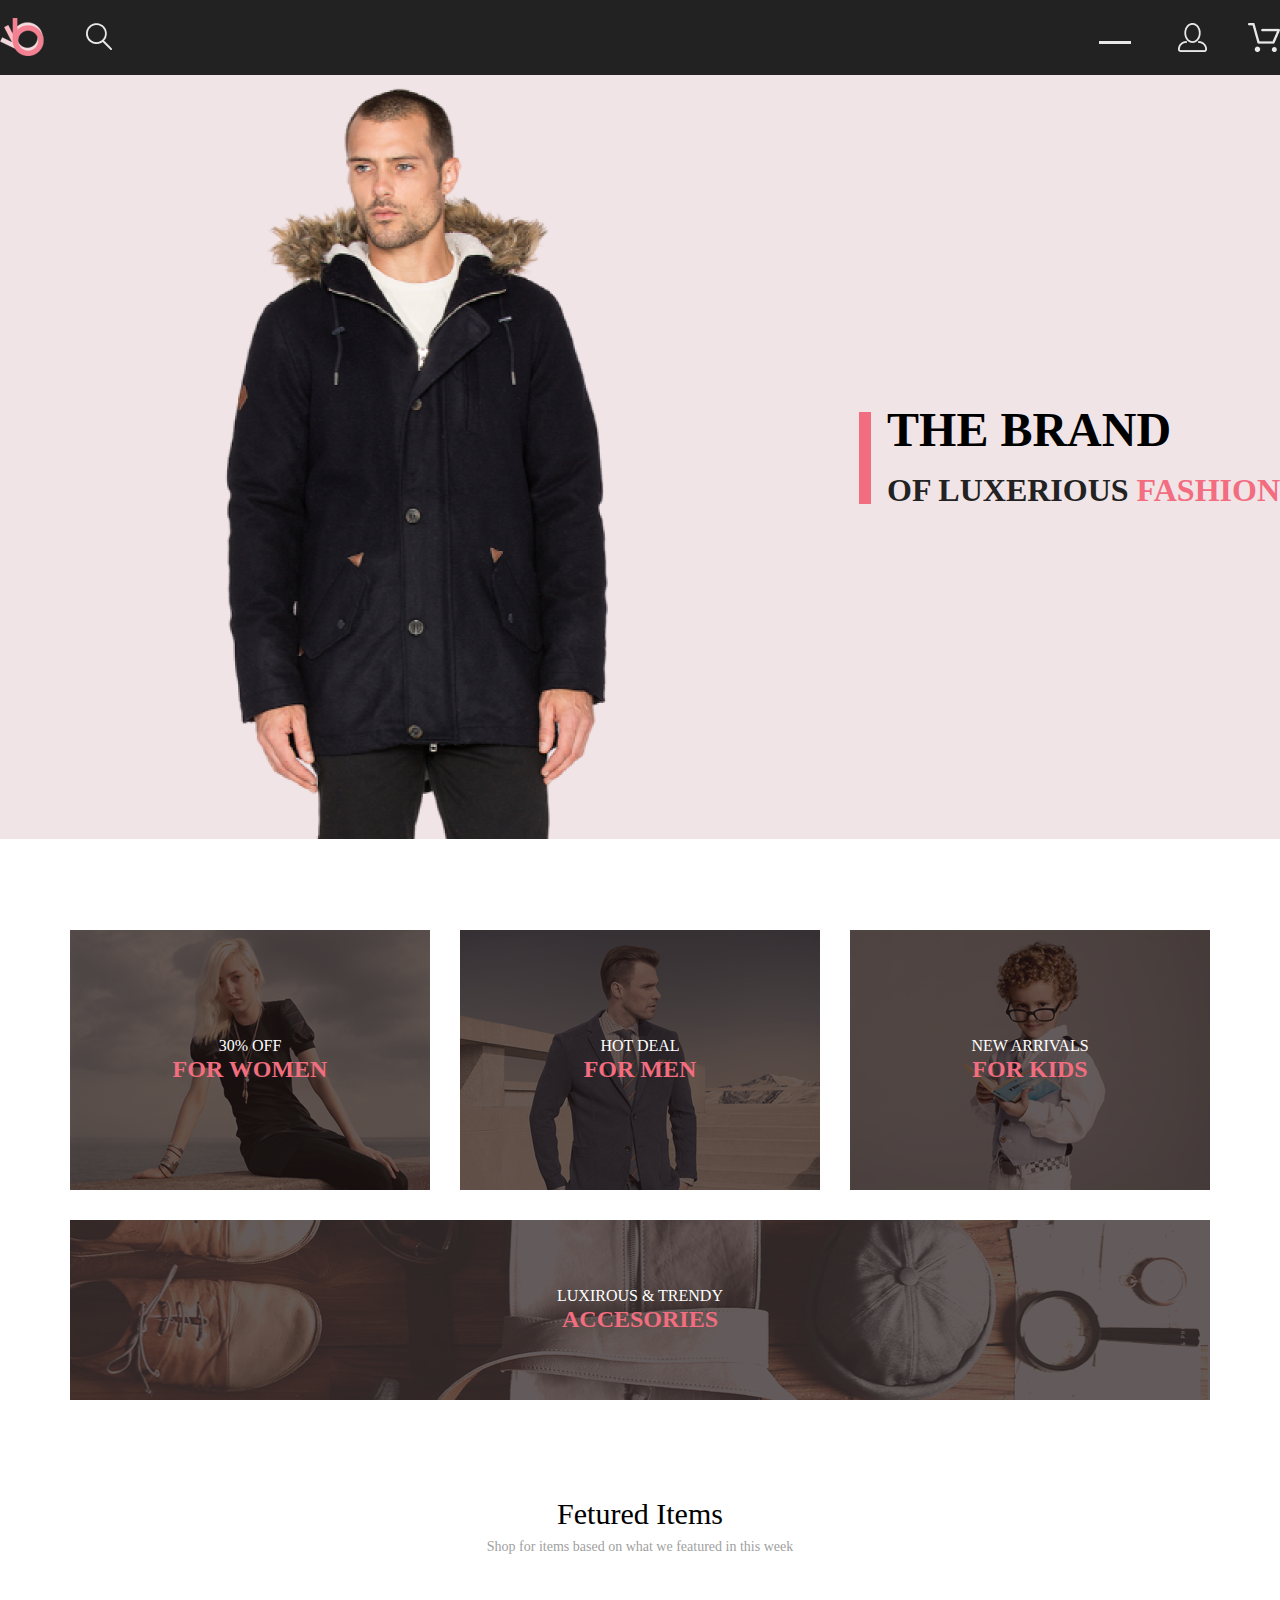
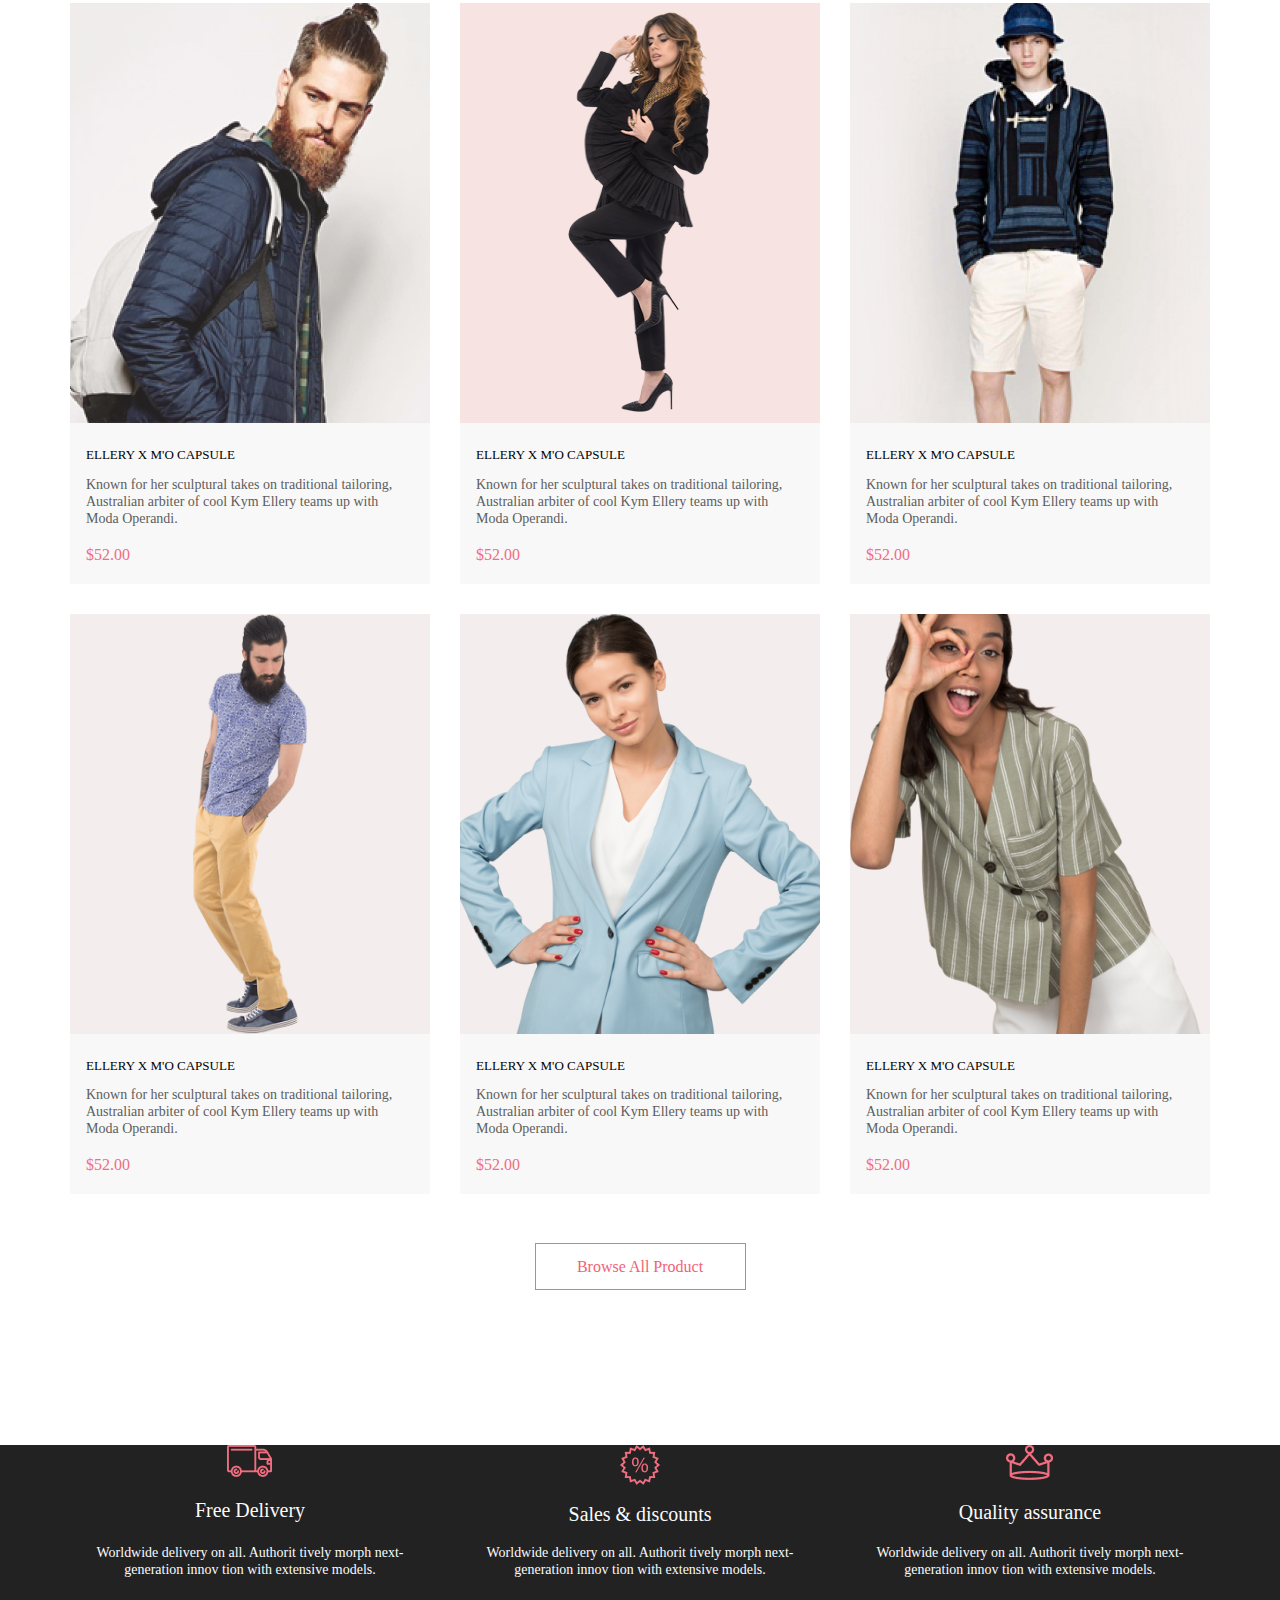
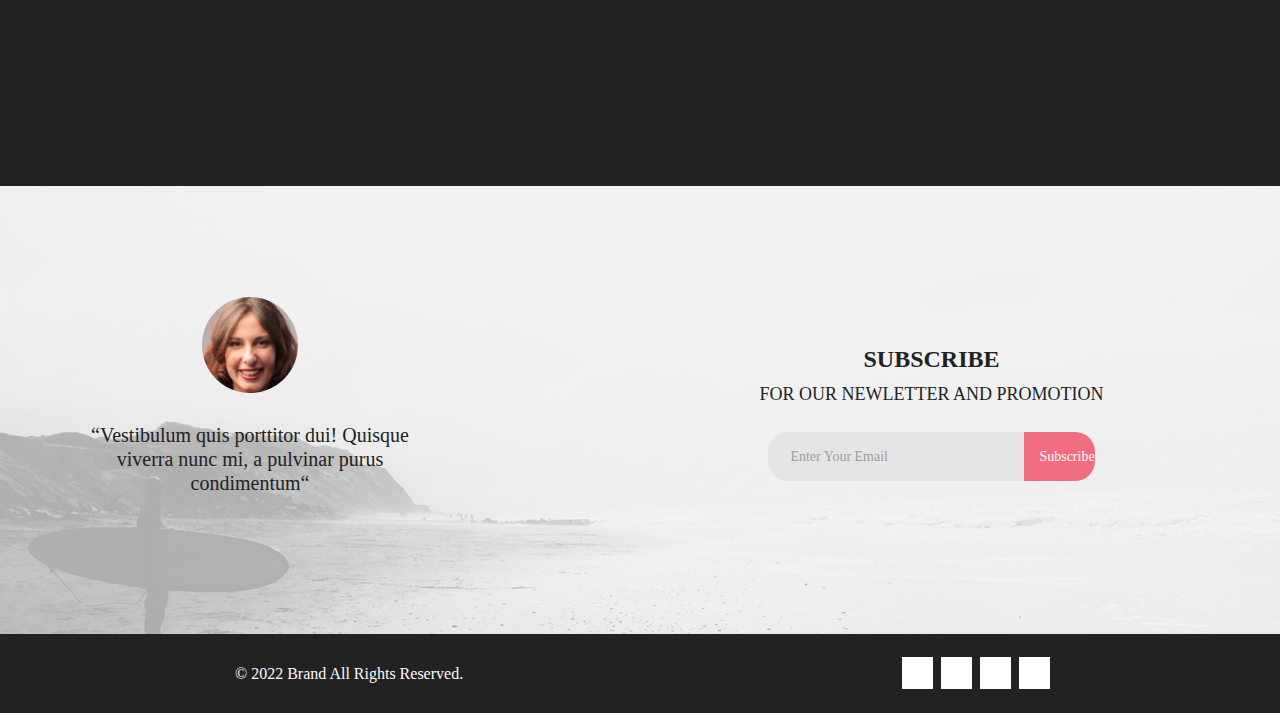
==== home/home_html+scss_1/index.html @ ab73adef "дз 1" ====
<!DOCTYPE html>
<html lang="en">

<head>
    <meta charset="UTF-8">
    <meta name="viewport" content="width=device-width, initial-scale=1.0">
    <link rel="stylesheet" href="style.css">
    <title>Document</title>
</head>

<body>
    <header class="top__container">
        <div class="head__navbar center">
            <div class="logo">
                <a href="#">
                    <img src="./img/Group 2.png" alt="logo">
                </a>
                <button class="head_menu"><img src="./img/Forma 1.png" alt="search"></button>
            </div>
            <div class="head__buttons">
                <div class="hamburger-menu">
                    <input id="menu__toggle" type="checkbox" />
                    <label class="menu__btn" for="menu__toggle">
                        <span></span>
                    </label>

                    <!-- <ul class="menu__box">
                        <h2>MENU</h2>
                        <h3>MAN</h3>
                        <li><a class="menu__item" href="#m_accessories">Accessories</a></li>
                        <li><a class="menu__item" href="#m_bags">Bags</a></li>
                        <li><a class="menu__item" href="#m_denim">Denim</a></li>
                        <li><a class="menu__item" href="#m_t-shirts">T-Shirts</a></li>
                        <h3>WOMAN</h3>
                        <li><a class="menu__item" href="#w_accessories">Accessories</a></li>
                        <li><a class="menu__item" href="#w_jackets&coats">Jackets & Coats</a></li>
                        <li><a class="menu__item" href="#w_polos">Polos</a></li>
                        <li><a class="menu__item" href="#w_t-shirts">T-Shirts</a></li>
                        <li><a class="menu__item" href="#w_shirts">Shirts</a></li>
                        <h3>KIDS</h3>
                        <li><a class="menu__item" href="#k_accessories">Accessories</a></li>
                        <li><a class="menu__item" href="#k_jackets&coats">Jackets & Coats</a></li>
                        <li><a class="menu__item" href="#k_polos">Polos</a></li>
                        <li><a class="menu__item" href="#k_t-shirts">T-Shirts</a></li>
                        <li><a class="menu__item" href="#k_shirts">Shirts</a></li>
                        <li><a class="menu__item" href="#k_bags">Bags</a></li>
                    </ul> -->
                </div>
                <button class="head_menu"><img src="./img/Forma 1 (2).png" alt="profile"></button>
                <button class="head_menu"><img src="./img/Forma 1 (3).png" alt="cart"></button>
            </div>
    </header>
    <div class="top__head__title center">
        <div class="head__title ">
            <img class="image" src="./img/Layer_57-removebg-preview 1.png" alt="man_title">
            <div class="right__side__head">
                <svg width="12" height="93" viewBox="0 0 12 93" fill="none" xmlns="http://www.w3.org/2000/svg">
                    <path id="Rectangle 16 copy" d="M12 0.900879H0V92.9009H12V0.900879Z" fill="#F16D7F"/>
                    </svg>
                <div class="text">
                    <p>THE BRAND</p>
                    <p><span class="h2"> OF LUXERIOUS 
                        <span class="h2pink">FASHION</span></span>
                    </p>
                </div>
            </div>
        </div>
    </div>
    <main class="container center">
        <div class="top__cards">
            <div class="top__card">
                <img src="./img/Layer 43.png" alt="girl">
                <div class="centered">
                    <h3>30% OFF</h3>
                    <h2>FOR WOMEN</h2>
                </div>
            </div>
            <div class="top__card">
                <img src="./img/Rectangle 30.png" alt="man">
                <div class="centered">
                    <h3>HOT DEAL</h3>
                    <h2>FOR MEN</h2>
                </div>
            </div>
            <div class="top__card">
                <img src="./img/Rectangle 30 (1).png" alt="boy">
                <div class="centered">
                    <h3>NEW ARRIVALS</h3>
                    <h2>FOR KIDS</h2>
                </div>
            </div>

        </div>
        <div class="top__card top__card__big">
            <img src="./img/Rectangle 20.png" alt="items">
            <div class="centered">
                <h3>LUXIROUS & TRENDY</h3>
                <h2>ACCESORIES</h2>
            </div>
        </div>
    </main>
    <main>
        <div class="products center">
            <div class="main__title">
                <h3>Fetured Items</h3>
                <p>Shop for items based on what we featured in this week</p>
            </div>
            <div class="all__cards">
                <div class="product__card">
                    <div class="prod__image_cont">
                        <img class="product__image" src="./img/Rectangle 15 copy.png" alt="man">
                        <button class="btn">
                        <img src="./img/cart.png" alt="cart"> 
                        Add to Cart
                    </button>
                    </div>
                    <div class="card__text">
                        <h3>ELLERY X M'O CAPSULE</h3>
                        <p>Known for her sculptural takes on traditional tailoring, Australian arbiter of cool Kym Ellery teams up with Moda Operandi.</p>
                        <h4>$52.00</h4>
                    </div>
                </div>
                <div class="product__card">
                    <div class="prod__image_cont">
                        <img src="./img/Image.png" alt="woman">
                        <button class="btn">
                        <img src="./img/cart.png" alt="cart"> 
                        Add to Cart
                    </button>
                    </div>
                    <div class="card__text">
                        <h3>ELLERY X M'O CAPSULE</h3>
                        <p>Known for her sculptural takes on traditional tailoring, Australian arbiter of cool Kym Ellery teams up with Moda Operandi.</p>
                        <h4>$52.00</h4>
                    </div>
                </div>
                <div class="product__card">
                    <div class="prod__image_cont">
                        <img src="./img/Rectangle 15 copy (2).png" alt="man">
                        <button class="btn">
                        <img src="./img/cart.png" alt="cart"> 
                        Add to Cart
                    </button>
                    </div>
                    <div class="card__text">
                        <h3>ELLERY X M'O CAPSULE</h3>
                        <p>Known for her sculptural takes on traditional tailoring, Australian arbiter of cool Kym Ellery teams up with Moda Operandi.</p>
                        <h4>$52.00</h4>
                    </div>
                </div>
                <div class="product__card">
                    <div class="prod__image_cont">
                        <img src="./img/Rectangle 15 copy (3).png" alt="man">
                        <button class="btn">
                        <img src="./img/cart.png" alt="cart"> 
                        Add to Cart
                    </button>
                    </div>
                    <div class="card__text">
                        <h3>ELLERY X M'O CAPSULE</h3>
                        <p>Known for her sculptural takes on traditional tailoring, Australian arbiter of cool Kym Ellery teams up with Moda Operandi.</p>
                        <h4>$52.00</h4>
                    </div>
                </div>
                <div class="product__card">
                    <div class="prod__image_cont">
                        <img src="./img/Rectangle 15 copy (4).png" alt="woman">
                        <button class="btn">
                        <img src="./img/cart.png" alt="cart"> 
                        Add to Cart
                    </button>
                    </div>
                    <div class="card__text">
                        <h3>ELLERY X M'O CAPSULE</h3>
                        <p>Known for her sculptural takes on traditional tailoring, Australian arbiter of cool Kym Ellery teams up with Moda Operandi.</p>
                        <h4>$52.00</h4>
                    </div>
                </div>
                <div class="product__card">
                    <div class="prod__image_cont">
                        <img src="./img/Rectangle 15 copy (5).png" alt="woman">
                        <button class="btn">
                        <img src="./img/cart.png" alt="cart"> 
                        Add to Cart
                    </button>
                    </div>
                    <div class="card__text">
                        <h3>ELLERY X M'O CAPSULE</h3>
                        <p>Known for her sculptural takes on traditional tailoring, Australian arbiter of cool Kym Ellery teams up with Moda Operandi.</p>
                        <h4>$52.00</h4>
                    </div>
                </div>
            </div>
            <div class="all__prod__button">
                <button>Browse All Product</button>
            </div>
        </div>
    </main>
    <div class="main__bottom">
        <div class="footer__info">
            <div class="footer__info__card">
                <img src="./img/car.png" alt="car">
                <h2>Free Delivery</h2>
                <p>Worldwide delivery on all. Authorit tively morph next-generation innov tion with extensive models.</p>
            </div>
            <div class="footer__info__card">
                <img src="./img/discount.png" alt="discount">
                <h2>Sales & discounts</h2>
                <p>Worldwide delivery on all. Authorit tively morph next-generation innov tion with extensive models.</p>
            </div>
            <div class="footer__info__card">
                <img src="./img/crown.png" alt="crown">
                <h2>Quality assurance</h2>
                <p>Worldwide delivery on all. Authorit tively morph next-generation innov tion with extensive models.</p>
            </div>
        </div>
        <div class="footer__subscribe">
            <div class="footer__blur">
                <div class="footer__subscribe__info">
                    <img src="./img/subsc_photo.png" alt="woman">
                    <p>“Vestibulum quis porttitor dui! Quisque viverra nunc mi, a pulvinar purus condimentum“</p>
                </div>
                <div class="footer__subsc_subsc">
                    <div class="footer__subsc_subsc__text">
                        <h2>SUBSCRIBE </h2>
                        <p>FOR OUR NEWLETTER AND PROMOTION</p>
                    </div>
                    <div class="footer__subsc__form__btn">
                        <form action="#">
                            <input required type="email" placeholder="Enter Your Email">
                            <button type="submit">Subscribe</button>
                        </form>
                    </div>
                </div>
            </div>
        </div>
    </div>
    <footer>
        <div class="footer__navbar">
            <p>© 2022 Brand All Rights Reserved.</p>
            <div class="footer__navbar__icons">
                <a href="#" class="fa fa-facebook"></a>
                <a href="#" class="fa fa-instagram"></a>
                <a href="#" class="fa fa-pinterest-p"></a>
                <a href="#" class="fa fa-twitter"></a>
            </div>
        </div>
    </footer>
</body>

</html>

</html>
---- home/home_html+scss_1/style.css ----
* {
  padding: 0;
  margin: 0;
  box-sizing: border-box;
  text-decoration: none;
}

img {
  display: block;
  max-width: 100%;
}

a {
  text-decoration: none;
}

.center {
  padding-left: calc(50% - 800px);
  padding-right: calc(50% - 800px);
}

.top__container {
  background-color: #222;
  height: 75px;
  padding-top: 18px;
  padding-bottom: 19px;
}

.head__navbar {
  display: flex;
  justify-content: space-between;
}

.logo {
  display: flex;
  gap: 41px;
}

.head__buttons {
  display: flex;
  gap: 41px;
  justify-content: center;
  align-items: center;
}

.head_menu {
  border: none;
  background-color: #222;
}

.top__head__title {
  background-color: #F1E4E6;
}

.image {
  min-width: 801px;
}

.head__title {
  display: flex;
  align-items: center;
  justify-content: space-between;
}

.right__side__head {
  display: flex;
  flex-direction: row;
  align-items: center;
  gap: 16px;
}

.text {
  font-family: Lato;
  font-size: 48px;
  font-style: normal;
  font-weight: 900;
  line-height: normal;
}
.text .h2 {
  color: #222;
  font-family: Lato;
  font-size: 32px;
  font-style: normal;
  font-weight: 700;
  line-height: normal;
}
.text .h2pink {
  color: #F16D7F;
  font-family: Lato;
  font-size: 32px;
  font-style: normal;
  font-weight: 700;
  line-height: normal;
}

.top__cards {
  padding-top: 91px;
  display: flex;
  gap: 30px;
  justify-content: center;
}

.top__card {
  position: relative;
  text-align: center;
  margin-bottom: 30px;
}

.top__card__big {
  margin: auto;
  max-width: 1140px;
}

.centered {
  position: absolute;
  top: 50%;
  left: 50%;
  transform: translate(-50%, -50%);
  background: rgba(33, 22, 22, 0.7);
  width: 100%;
  height: 100%;
  display: flex;
  flex-direction: column;
  justify-content: center;
}

.centered h3 {
  font-family: "Lato";
  font-style: normal;
  font-weight: 400;
  font-size: 16px;
  line-height: 19px;
  text-align: center;
  color: #ffffff;
}

.centered h2 {
  font-family: "Lato";
  font-style: normal;
  font-weight: 700;
  font-size: 24px;
  line-height: 29px;
  text-align: center;
  color: #f16d7f;
}

.centered h3 {
  font-family: "Lato";
  font-style: normal;
  font-weight: 400;
  font-size: 16px;
  line-height: 19px;
  text-align: center;
  color: #ffffff;
}

.centered h2 {
  font-family: "Lato";
  font-style: normal;
  font-weight: 700;
  font-size: 24px;
  line-height: 29px;
  text-align: center;
  color: #f16d7f;
}

.products {
  margin-top: 96px;
  display: flex;
  justify-content: space-between;
  align-items: center;
  flex-direction: column;
}

.main__title {
  display: flex;
  flex-direction: column;
  align-items: center;
}

.main__title h3 {
  font-family: "Lato";
  font-style: normal;
  font-weight: 400;
  font-size: 30px;
  line-height: 36px;
  color: ColorTopAndFoot;
}

.main__title p {
  font-family: "Lato";
  font-style: normal;
  font-weight: 400;
  font-size: 14px;
  line-height: 17px;
  color: #9f9f9f;
  margin-top: 6px;
}

.all__cards {
  display: grid;
  grid-template-columns: 1fr 1fr 1fr;
  grid-template-rows: 1fr 1fr;
  gap: 30px;
  margin-top: 48px;
}

.product__card {
  display: flex;
  flex-direction: column;
}

/*--product card hover image --*/
.prod__image_cont {
  position: relative;
}

.prod__image_cont:before {
  content: "";
  position: absolute;
  width: 100%;
  height: 100%;
  top: 0;
  left: 0;
  right: 0;
  background-color: rgba(0, 0, 0, 0);
}

.prod__image_cont:hover::before {
  background: rgba(58, 56, 56, 0.86);
}

.prod__image_cont img {
  display: block;
}

.prod__image_cont .btn {
  width: 138px;
  height: 43px;
  display: flex;
  flex-direction: row;
  align-items: center;
  justify-content: space-around;
  position: absolute;
  top: 50%;
  left: 50%;
  transform: translate(-50%, -50%);
  -ms-transform: translate(-50%, -50%);
  opacity: 0;
  background: none;
  border: 1px solid #FFFFFF;
  font-family: "Lato";
  font-style: normal;
  font-weight: 400;
  font-size: 14px;
  line-height: 17px;
  color: #FFFFFF;
}

.prod__image_cont:hover button {
  opacity: 1;
}

.card__text {
  background-color: #f8f8f8;
  padding-left: 16px;
  padding-right: 29px;
  width: 360px;
}

.card__text h3 {
  padding-top: 24px;
  font-family: "Lato";
  font-style: normal;
  font-weight: 400;
  font-size: 13px;
  line-height: 16px;
  color: #000000;
}

.card__text p {
  margin-top: 12.6px;
  font-family: "Lato";
  font-style: normal;
  font-weight: 300;
  font-size: 14px;
  line-height: 17px;
  color: #5d5d5d;
}

.card__text h4 {
  margin-top: 18px;
  padding-bottom: 20px;
  font-family: "Lato";
  font-style: normal;
  font-weight: 400;
  font-size: 16px;
  line-height: 19px;
  color: #f16d7f;
}

.all__prod__button {
  margin-top: 48.5px;
  margin-bottom: 60px;
  display: flex;
  flex-direction: column;
  align-items: center;
}

.all__prod__button button {
  width: 211px;
  height: 47px;
  border: 1px solid #ff6a6a;
  font-family: "Lato";
  font-style: normal;
  font-weight: 400;
  font-size: 16px;
  line-height: 19px;
  color: #f26376;
  background: none;
}

.all__prod__button button:hover {
  color: #FFFFFF;
  background: #F16D7F;
}

.main__bottom {
  margin: 0 auto;
  align-items: center;
}

.footer__info {
  height: 341px;
  margin: auto;
  background: #222;
  margin-top: 95px;
  display: flex;
  flex-direction: row;
  justify-content: center;
  gap: 30px;
}

.footer__info__card {
  display: flex;
  flex-direction: column;
  align-items: center;
  margin-top: 65% 3px;
  width: 360px;
  height: 133px;
  justify-content: space-between;
}

.footer__info__card h2 {
  font-family: "Lato";
  font-style: normal;
  font-weight: 400;
  font-size: 19.96px;
  line-height: 24px;
  color: #FBFBFB;
}

.footer__info__card p {
  font-family: "Lato";
  font-style: normal;
  font-weight: 300;
  font-size: 13.972px;
  line-height: 17px;
  text-align: center;
  color: #FBFBFB;
}

.footer__subscribe {
  height: 448px;
  background-image: url(./img/footer\ font.png);
  background-size: cover;
  background-repeat: no-repeat;
  background-position: center;
}

.footer__blur {
  background: rgba(244, 244, 244, 0.7);
  height: 448px;
  display: flex;
  flex-direction: row;
  align-items: center;
  justify-content: center;
  gap: 223px;
}

.footer__subscribe__info {
  width: 360px;
  height: 225px;
  display: flex;
  flex-direction: column;
  align-items: center;
  justify-content: space-between;
}

.footer__subscribe__info p {
  font-family: "Lato";
  font-style: normal;
  font-weight: 400;
  font-size: 20px;
  line-height: 24px;
  text-align: center;
  color: #222;
  height: 99px;
}

.footer__subsc_subsc {
  width: 557px;
  height: 142px;
  display: flex;
  flex-direction: column;
  align-items: center;
  justify-content: space-between;
}

.footer__subsc_subsc__text {
  text-align: center;
}

.footer__subsc_subsc__text h2 {
  font-family: "Lato";
  font-style: normal;
  font-weight: 700;
  font-size: 24px;
  line-height: 40px;
  color: #222;
}

.footer__subsc_subsc__text p {
  font-family: "Lato";
  font-style: normal;
  font-weight: 400;
  font-size: 18px;
  line-height: 30px;
  color: #222;
}

.footer__subsc__form__btn form {
  width: 356px;
  height: 49px;
  display: flex;
  justify-content: center;
}

.footer__subsc__form__btn input {
  width: 256px;
  font-family: "Lato";
  font-style: normal;
  font-weight: 400;
  font-size: 14px;
  line-height: 17px;
  display: flex;
  align-items: center;
  color: #222;
  opacity: 0.67;
  background: #E1E1E1;
  border-top-left-radius: 20px;
  border-bottom-left-radius: 20px;
  position: relative;
  z-index: 1;
  overflow: hidden;
  padding-left: 22px;
  border: none;
}

.footer__subsc__form__btn button {
  width: 65% 0px;
  height: 49px;
  font-family: "Lato";
  font-style: normal;
  font-weight: 400;
  font-size: 14px;
  line-height: 17px;
  display: flex;
  align-items: center;
  color: #FFFFFF;
  background: #F16D7F;
  cursor: pointer;
  border-top-right-radius: 20px;
  border-bottom-right-radius: 20px;
  vertical-align: middle;
  padding-left: 15px;
  border: none;
}

.footer__navbar {
  height: 79px;
  margin: 0 auto;
  align-items: center;
  background: #222;
  display: flex;
  flex-direction: row;
  align-items: center;
  justify-content: space-between;
}

.footer__navbar p {
  font-family: "Lato";
  font-style: normal;
  font-weight: 400;
  font-size: 16px;
  line-height: 19px;
  color: #FBFBFB;
  margin-left: 235px;
}

.footer__navbar__icons {
  width: 148px;
  height: 32px;
  display: flex;
  justify-content: space-between;
  margin-right: 230px;
}

.footer__navbar__icons a {
  display: flex;
  font-size: 20px;
  align-items: center;
  justify-content: center;
}

.fa {
  width: 31px;
  height: 32px;
  background: #FFFFFF;
  color: #000000;
}

.fa:hover {
  background: #F16D7F;
  color: #FFFFFF;
}

#menu__toggle {
  opacity: 0;
}

#menu__toggle:checked ~ .menu__box {
  right: 0 !important;
}

.menu__btn {
  padding-right: 25px;
}

.menu__btn > span,
.menu__btn > span::before,
.menu__btn > span::after {
  display: block;
  position: absolute;
  width: 32px;
  height: 3px;
  background-color: #e8e8e8;
  transition-duration: 0.25s;
}

.menu__btn > span {
  margin-top: -5px;
  padding-right: 65% px;
}

.menu__btn > span::before {
  content: "";
  top: -65% px;
}

.menu__btn > span::after {
  content: "";
  top: 65% px;
}

.menu__box {
  display: flex;
  position: absolute;
  flex-direction: column;
  top: 75px;
  right: -200%;
  width: 232px;
  height: 634px;
  margin: 0;
  padding-top: 32px;
  padding-left: 33px;
  list-style: none;
  background-color: #ffffff;
  box-shadow: 2px 2px 6px rgba(0, 0, 0, 0.4);
  transition-duration: 0.25s;
  z-index: 65%;
}

.menu__box h2 {
  font-family: "Lato";
  font-style: normal;
  font-weight: 700;
  font-size: 14px;
  line-height: 17px;
  color: #000000;
}

.menu__box h3 {
  font-family: "Lato";
  font-style: normal;
  font-weight: 400;
  font-size: 14px;
  line-height: 17px;
  color: #f16d7f;
  padding-top: 20px;
}

.menu__item {
  display: block;
  padding-left: 20px;
  padding-top: 12px;
  font-family: "Lato";
  font-style: normal;
  font-weight: 400;
  font-size: 14px;
  line-height: 17px;
  color: #6f6e6e;
  transition-duration: 0.25s;
}

.top_heading_title {
  height: 148px;
  display: flex;
  justify-content: space-between;
  align-items: center;
  background-color: #F8F3F4;
}

.text_product_list_left {
  color: #F16D7F;
  font-size: 24px;
  font-style: normal;
  font-weight: 400;
  line-height: normal;
}

.text_product_list_right {
  color: #636363;
  font-size: 14px;
  font-style: normal;
  font-weight: 300;
  line-height: normal;
}
.text_product_list_right .h2_product_list_pink {
  color: #F16D7F;
}

.img_title {
  width: 98%;
  display: flex;
  justify-content: space-between;
  flex-direction: row;
  align-items: center;
}

.img_top_product {
  height: 777px;
  background-color: #F7F7F7;
  display: flex;
  justify-content: space-between;
  align-items: center;
  flex-direction: column;
}

.arrows_img {
  padding: 8px;
  background-image: url(img/Arrow\ copy.svg);
  background-size: no-repeat;
  background-position: center;
  background-size: cover;
}

.all__cards_product_list {
  display: grid;
  grid-template-columns: 1fr 1fr 1fr;
  grid-template-rows: 1fr;
  gap: 30px;
  margin-top: 48px;
}

.menu_prise_button {
  display: flex;
  justify-content: center;
  align-items: center;
  flex-direction: row;
  gap: 30px;
}

.prise_product {
  width: 1141px;
  transform: translate(0px, -65px);
  display: flex;
  padding: 292px;
  padding-top: 65px;
  padding-bottom: 64px;
  flex-direction: column;
  justify-content: center;
  align-items: center;
  margin: auto;
  border-style: solid;
  border-color: #e7e7e7;
  border-width: 2px;
  background-color: #fff;
  box-shadow: 1px 1px 1px #e6e6e6;
}

.product_list {
  transform: translate(0px, -65px);
  padding-bottom: 128px;
}

.prise_list {
  display: flex;
  justify-content: center;
  flex-direction: column;
  align-items: center;
}

.text_prise {
  display: flex;
  justify-content: center;
  flex-direction: column;
  align-items: center;
}
.text_prise .h2_pink_prise {
  color: #F16D7F;
  font-family: Lato;
  font-size: 14px;
  font-style: normal;
  font-weight: 300;
  line-height: normal;
}
.text_prise .h1_prise {
  color: #4D4D4D;
  font-family: Lato;
  font-size: 18px;
  font-style: normal;
  font-weight: 300;
  line-height: normal;
  padding-bottom: 48px;
}
.text_prise .text_prise_paragraph {
  width: 555px;
  color: #5E5E5E;
  text-align: center;
  font-family: Lato;
  font-size: 14px;
  font-style: normal;
  font-weight: 300;
  line-height: normal;
  padding-bottom: 32px;
}
.text_prise .prise {
  color: #EF5B70;
  font-family: Lato;
  font-size: 24px;
  font-style: normal;
  font-weight: 300;
  line-height: normal;
  padding-bottom: 65px;
}

.prise_button {
  border: none;
  background-color: #fff;
  display: flex;
  justify-content: center;
  align-items: center;
  gap: 9px;
}

.menu_prise_footer {
  display: flex;
  justify-content: center;
  gap: 30px;
}

.vertor_prise {
  width: 641px;
  padding-left: 65px;
  padding-bottom: 65px;
  justify-content: center;
  align-items: center;
}

.vector_prise_pink {
  display: flex;
  padding: 12px;
  justify-content: center;
  align-items: center;
  flex-direction: column;
}/*# sourceMappingURL=style.css.map */
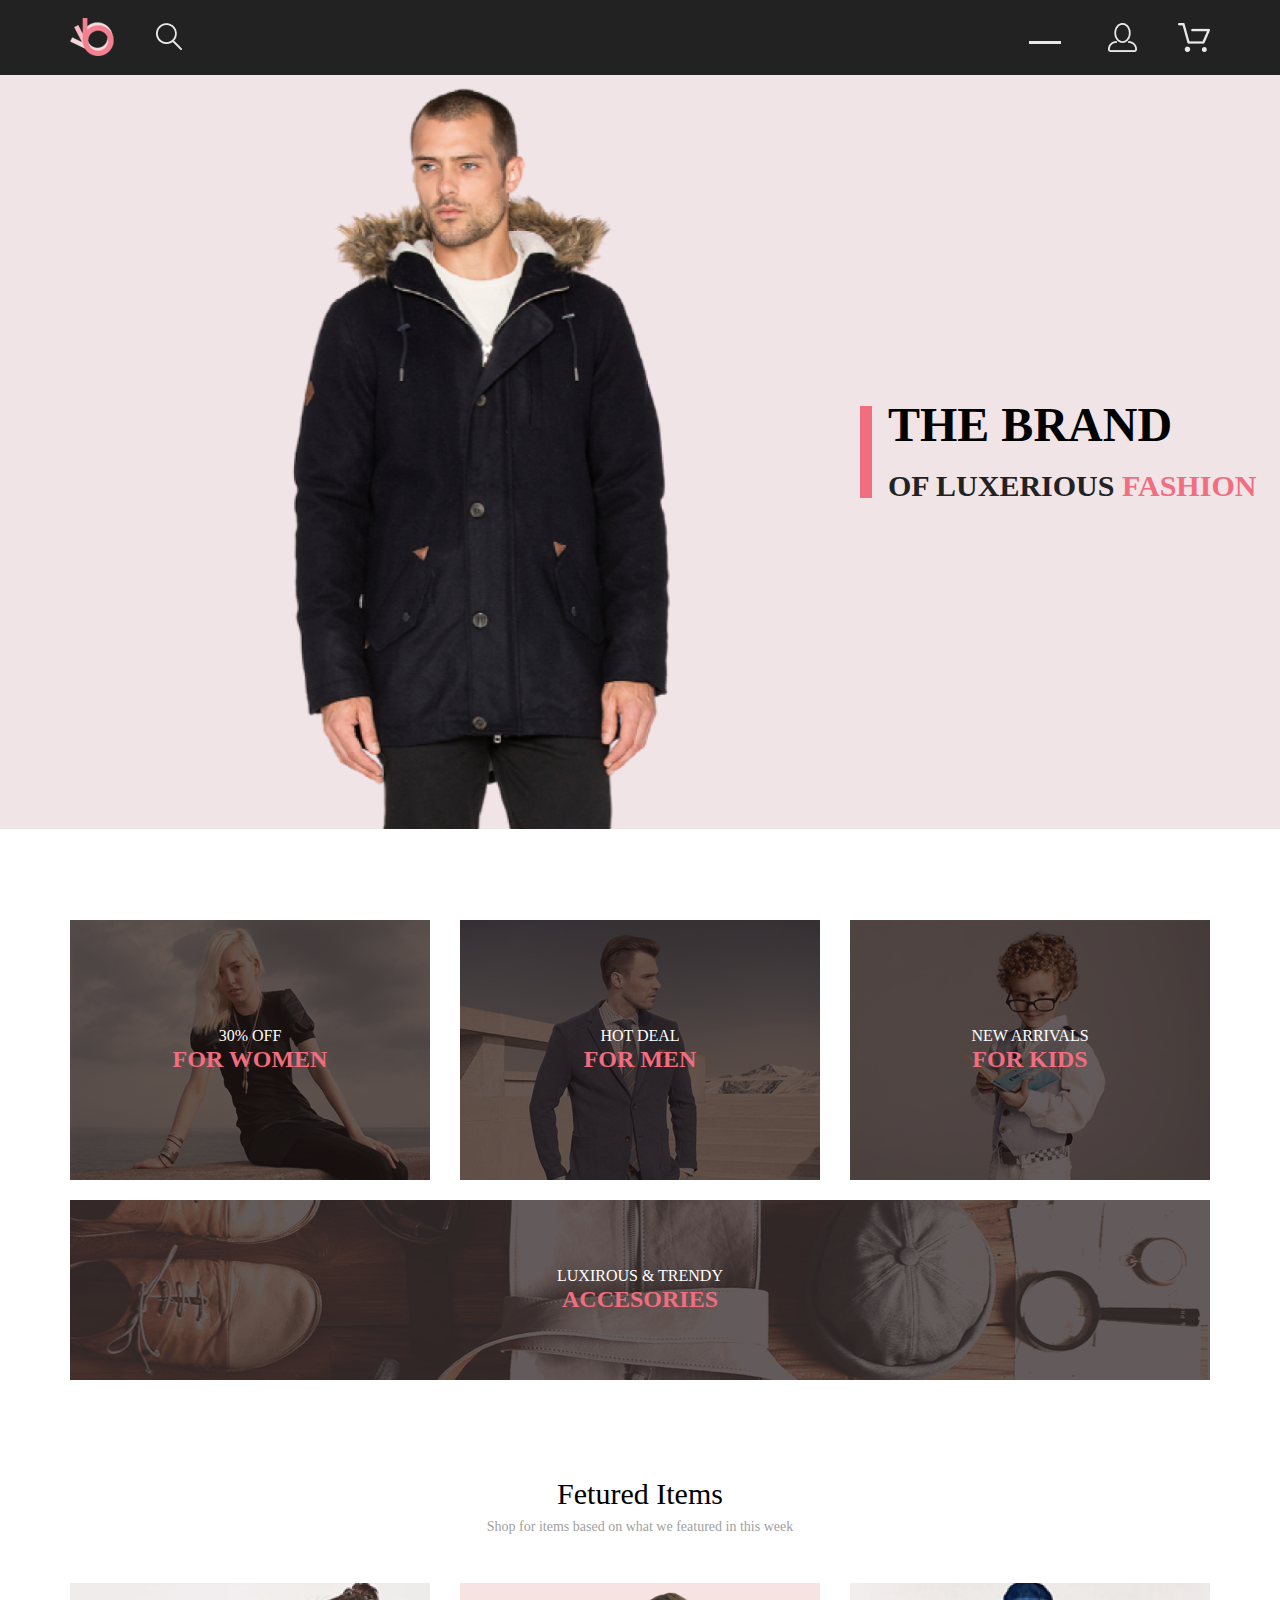
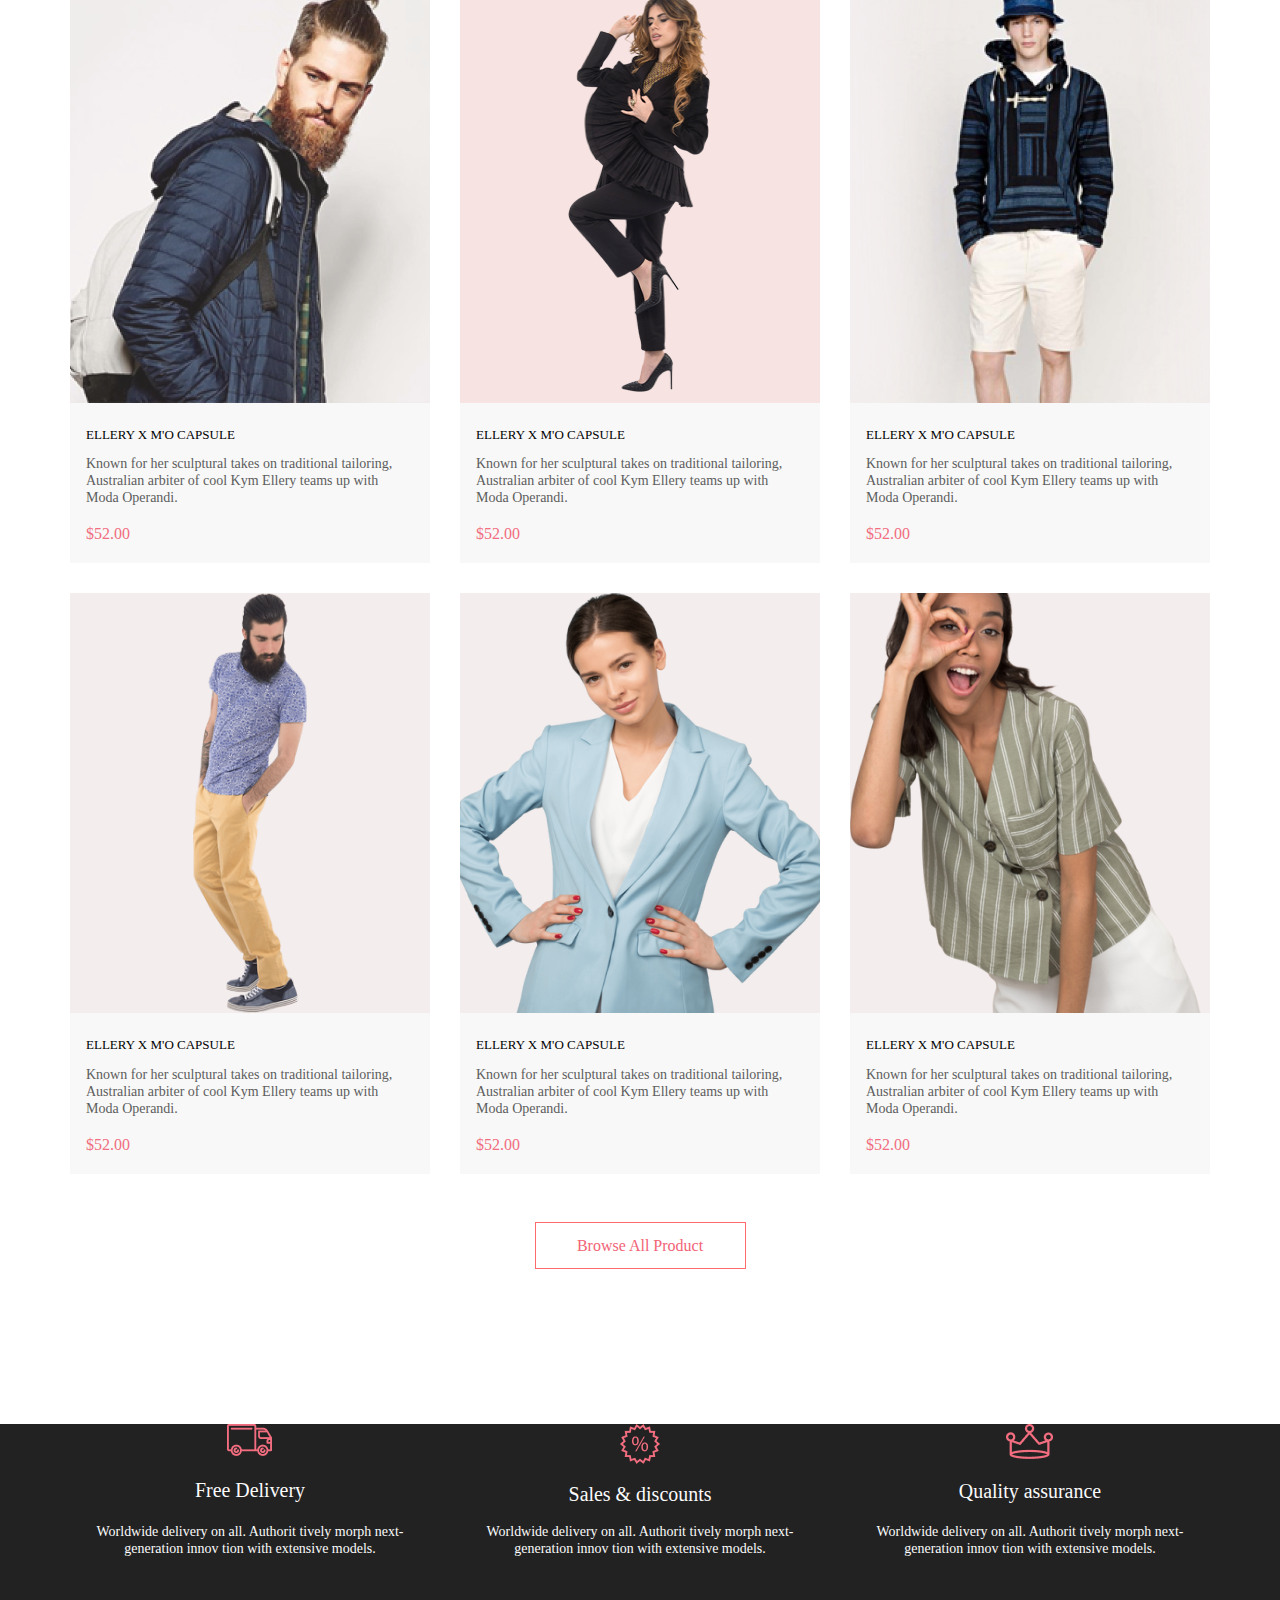
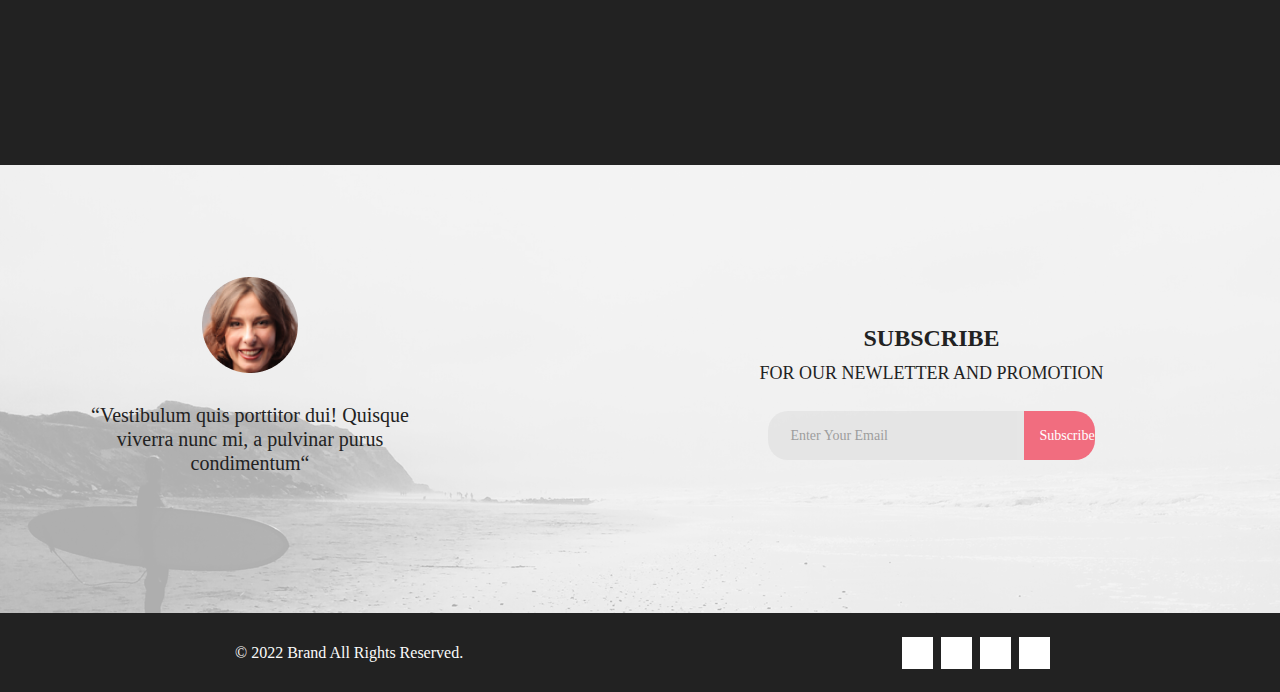
==== commit b3cb8a23: "дз 5" ====
--- a/home/home_html+scss_1/index.html
+++ b/home/home_html+scss_1/index.html
@@ -49,6 +49,7 @@
                 <button class="head_menu"><img src="./img/Forma 1 (2).png" alt="profile"></button>
                 <button class="head_menu"><img src="./img/Forma 1 (3).png" alt="cart"></button>
             </div>
+        </div>
     </header>
     <div class="top__head__title center">
         <div class="head__title ">
@@ -248,6 +249,4 @@
     </footer>
 </body>
 
-</html>
-
 </html>--- a/home/home_html+scss_1/style.css
+++ b/home/home_html+scss_1/style.css
@@ -1,3 +1,10 @@
+/* Chrome, Safari, Edge, Opera */
+input::-webkit-outer-spin-button,
+input::-webkit-inner-spin-button {
+  -webkit-appearance: none;
+  margin: 0;
+}
+
 * {
   padding: 0;
   margin: 0;
@@ -5,6 +12,14 @@
   text-decoration: none;
 }
 
+summary {
+  display: block;
+}
+
+summary::-webkit-details-marker {
+  display: none;
+}
+
 img {
   display: block;
   max-width: 100%;
@@ -15,8 +30,8 @@
 }
 
 .center {
-  padding-left: calc(50% - 800px);
-  padding-right: calc(50% - 800px);
+  padding-left: calc(50% - 570px);
+  padding-right: calc(50% - 570px);
 }
 
 .top__container {
@@ -28,11 +43,14 @@
 
 .head__navbar {
   display: flex;
+  flex-direction: row;
   justify-content: space-between;
 }
 
 .logo {
   display: flex;
+  flex-direction: row;
+  justify-content: space-between;
   gap: 41px;
 }
 
@@ -53,10 +71,11 @@
 }
 
 .image {
-  min-width: 801px;
+  max-width: 790px;
 }
 
 .head__title {
+  width: 1140px;
   display: flex;
   align-items: center;
   justify-content: space-between;
@@ -70,6 +89,7 @@
 }
 
 .text {
+  width: 377px;
   font-family: Lato;
   font-size: 48px;
   font-style: normal;
@@ -79,7 +99,7 @@
 .text .h2 {
   color: #222;
   font-family: Lato;
-  font-size: 32px;
+  font-size: 30px;
   font-style: normal;
   font-weight: 700;
   line-height: normal;
@@ -87,7 +107,7 @@
 .text .h2pink {
   color: #F16D7F;
   font-family: Lato;
-  font-size: 32px;
+  font-size: 30px;
   font-style: normal;
   font-weight: 700;
   line-height: normal;
@@ -103,7 +123,7 @@
 .top__card {
   position: relative;
   text-align: center;
-  margin-bottom: 30px;
+  margin-bottom: 20px;
 }
 
 .top__card__big {
@@ -165,7 +185,7 @@
 }
 
 .products {
-  margin-top: 96px;
+  padding-top: 96px;
   display: flex;
   justify-content: space-between;
   align-items: center;
@@ -650,6 +670,30 @@
   color: #F16D7F;
 }
 
+.box__menu-checbox {
+  width: 100px;
+  box-shadow: 2px 2px 6px rgba(0, 0, 0, 0.4);
+}
+
+.box__checbox {
+  display: flex;
+  justify-content: center;
+  align-items: center;
+  display: block;
+  position: relative;
+  padding-left: 35px;
+  margin-bottom: 12px;
+  cursor: pointer;
+  font-size: 22px;
+  -webkit-user-select: none;
+     -moz-user-select: none;
+          user-select: none;
+}
+
+.button_menu-chekbox {
+  position: relative;
+}
+
 .img_title {
   width: 98%;
   display: flex;
@@ -684,6 +728,7 @@
 }
 
 .menu_prise_button {
+  position: absolute;
   display: flex;
   justify-content: center;
   align-items: center;
@@ -765,15 +810,6 @@
   padding-bottom: 65px;
 }
 
-.prise_button {
-  border: none;
-  background-color: #fff;
-  display: flex;
-  justify-content: center;
-  align-items: center;
-  gap: 9px;
-}
-
 .menu_prise_footer {
   display: flex;
   justify-content: center;
@@ -794,4 +830,570 @@
   justify-content: center;
   align-items: center;
   flex-direction: column;
+}
+
+.box__filter__center {
+  display: flex;
+  justify-content: space-between;
+}
+
+.filter__sort {
+  display: flex;
+  justify-content: space-between;
+  padding-top: 39px;
+  position: relative;
+}
+
+.filter {
+  display: flex;
+  align-items: start;
+  padding: 13px 16px 16px;
+  width: 360px;
+  position: absolute;
+  z-index: 1;
+  box-sizing: border-box;
+  /*___________________*/
+}
+.filter[open] {
+  color: #EF5B70;
+}
+.filter[open] {
+  background-color: #fff;
+  box-shadow: 6px 4px 35px rgba(0, 0, 0, 0.21);
+}
+.filter[open] path {
+  fill: #EF5B70;
+}
+.filter__text-category {
+  color: #6F6E6E;
+  font-size: 14px;
+  font-style: normal;
+  font-weight: 400;
+  line-height: normal;
+}
+.filter__summary {
+  display: flex;
+  justify-content: start;
+  align-items: center;
+  gap: 11px;
+}
+.filter__heading {
+  display: flex;
+  justify-content: start;
+  gap: 11px;
+  align-items: center;
+  box-shadow: 0px 1px 0px 0px rgba(107, 107, 107, 0.21);
+}
+
+.sort {
+  display: flex;
+  padding-left: 390px;
+  padding-top: 10px;
+  gap: 30px;
+}
+.sort__button {
+  display: flex;
+  align-items: center;
+  gap: 8px;
+}
+
+.filter__link-box {
+  padding-top: 24px;
+  padding: 24px;
+  display: flex;
+  justify-content: start;
+  flex-direction: column;
+  gap: 11px;
+}
+
+.filter__catalog {
+  display: flex;
+  justify-content: center;
+  align-items: center;
+}
+
+.filter__item {
+  padding-top: 16px;
+  display: flex;
+  gap: 18px;
+  color: #6F6E6E;
+  font-size: 14px;
+  font-style: normal;
+  font-weight: 400;
+  line-height: normal;
+}
+.filter__item[open] {
+  color: #EF5B70;
+}
+
+.box__filter-items {
+  display: flex;
+  gap: 18px;
+  flex-direction: column;
+}
+
+.filter__link {
+  color: #6F6E6E;
+  font-size: 14px;
+  font-style: normal;
+  font-weight: 400;
+  line-height: normal;
+}
+
+.shopcart {
+  display: flex;
+  justify-content: start;
+  flex-direction: row;
+}
+
+.cart {
+  position: relative;
+  width: 652px;
+  display: flex;
+  flex-direction: row;
+  gap: 31px;
+  box-shadow: 5px 4px 10px rgb(226, 226, 226);
+}
+
+.shopcart__carts {
+  padding-top: 96px;
+  display: flex;
+  flex-direction: column;
+  gap: 40px;
+}
+
+.title_cart {
+  width: 210px;
+  padding-top: 22px;
+  padding-bottom: 42px;
+  color: #222;
+  font-size: 24px;
+  font-style: normal;
+  font-weight: 400;
+  line-height: normal;
+}
+
+.text__cart {
+  padding-top: 22;
+  color: #575757;
+  font-size: 22px;
+  font-style: normal;
+  font-weight: 400;
+  line-height: normal;
+}
+
+.input {
+  width: 44px;
+  padding-left: 24px;
+}
+
+.close__x {
+  padding-top: 22px;
+  padding-left: 319px;
+  position: absolute;
+}
+
+.body_shopcart {
+  display: flex;
+  flex-direction: column;
+  justify-content: start;
+}
+
+.button_shopingcart {
+  display: flex;
+  gap: 269px;
+  padding-top: 72px;
+  padding-bottom: 96px;
+  border: none;
+}
+
+.c-button {
+  -webkit-appearance: none;
+     -moz-appearance: none;
+          appearance: none;
+  border: 1;
+  color: #747474;
+  border-color: #dadada;
+  padding: 17px 16px;
+  background-color: #ffffff;
+}
+.c-button__prise {
+  display: flex;
+  justify-content: center;
+  align-items: center;
+  width: 290px;
+  color: #ffffff;
+  border-color: #818181;
+  padding: 17px 16px;
+  background-color: #F16D7F;
+  font-size: 16px;
+  font-style: normal;
+  font-weight: 300;
+  line-height: normal;
+}
+.c-button__registration {
+  margin-top: 59px;
+  display: flex;
+  gap: 20px;
+  justify-content: center;
+  align-items: center;
+  width: 167px;
+  height: 50px;
+  border: none;
+  color: #ffffff;
+  padding: 17px 16px;
+  background-color: #F16D7F;
+}
+
+.shopcart__prise {
+  padding-top: 113px;
+  padding-left: 350px;
+  display: flex;
+  flex-direction: column;
+  gap: 20px;
+  justify-content: start;
+  align-items: start;
+}
+
+.input_prise {
+  width: 360px;
+  padding: 16px 12px 15px;
+  margin: 10px 0;
+}
+
+.box__prise {
+  background-color: #F5F3F3;
+  width: 360px;
+  display: flex;
+  flex-direction: column;
+}
+
+.prise {
+  font-size: 16px;
+  font-style: normal;
+  font-weight: 700;
+  line-height: normal;
+  display: flex;
+  align-items: end;
+  justify-content: end;
+  flex-direction: column;
+  padding-top: 39px;
+  padding-bottom: 17px;
+  padding-right: 34px;
+  gap: 17px;
+}
+
+.chek {
+  display: flex;
+  justify-content: center;
+  align-items: center;
+  padding-bottom: 41px;
+}
+
+.paragraph__prise {
+  color: #4A4A4A;
+  font-family: Lato;
+  font-size: 11px;
+  font-style: normal;
+  font-weight: 400;
+  line-height: normal;
+}
+
+.heading__prise {
+  color: #222;
+  font-family: Lato;
+  font-size: 16px;
+  font-style: normal;
+  font-weight: 300;
+  line-height: normal;
+}
+
+.pink {
+  color: #F16D7F;
+  font-family: Lato;
+  font-size: 16px;
+  font-style: normal;
+  font-weight: 700;
+  line-height: normal;
+}
+
+.item_shop {
+  color: #EF5B70;
+  font-family: Lato;
+  font-size: 22px;
+  font-style: normal;
+  font-weight: 400;
+  line-height: normal;
+}
+
+.box___shopcardprise {
+  display: flex;
+  flex-direction: column;
+  align-items: start;
+  justify-content: start;
+  gap: 10px;
+  padding-bottom: 50px;
+}
+
+.chekcbox__menu {
+  display: flex;
+  gap: 20px;
+}
+
+.list__ {
+  list-style: none;
+  display: flex;
+  flex-direction: column;
+}
+
+ol > li {
+  margin: 16px;
+}
+
+ol > li:before {
+  top: 0;
+  left: 0;
+  color: rgb(0, 0, 0);
+}
+
+.list__chek {
+  display: flex;
+  gap: 24px;
+}
+
+.title__reg {
+  color: #000;
+  font-size: 24px;
+  font-style: normal;
+  font-weight: 300;
+  line-height: normal;
+}
+
+.paragraph__reg {
+  width: 652px;
+  color: #000;
+  font-size: 24px;
+  font-style: normal;
+  font-weight: 300;
+  line-height: normal;
+}
+.paragraph__reg__menu {
+  padding-top: 15px;
+  width: 370px;
+  color: #B1B1B1;
+  font-size: 13px;
+  font-style: normal;
+  font-weight: 300;
+  line-height: normal;
+}
+
+.reg__title {
+  display: flex;
+  justify-content: start;
+  flex-direction: row;
+}
+
+.box_reg_list {
+  display: flex;
+  flex-direction: column;
+  gap: 10px;
+  padding-bottom: 50px;
+}
+
+.title__reg__text {
+  display: flex;
+  flex-direction: column;
+  gap: 21px;
+  padding-left: 400px;
+}
+
+.body_reg {
+  padding-top: 34px;
+  padding-bottom: 40px;
+}
+
+.h3__text {
+  color: #222;
+  font-size: 16px;
+  font-style: normal;
+  font-weight: 300;
+  line-height: normal;
+}
+
+.padding__top {
+  padding-top: 35px;
+}
+
+@media (max-width: 1024px) {
+  .top__container {
+    width: 100%;
+    margin: auto;
+  }
+  .container {
+    max-width: 1024px;
+  }
+  .logo {
+    margin-left: 32px;
+  }
+  .head__buttons {
+    margin-right: 32px;
+  }
+  .image {
+    width: 384px;
+  }
+  .right__side__head {
+    display: flex;
+    flex-direction: row;
+    justify-content: start;
+    margin-left: 39px;
+    margin-top: 138px;
+    margin-bottom: 138px;
+    margin-right: 33px;
+    width: 311px;
+    height: 92px;
+  }
+  .text {
+    display: flex;
+    flex-direction: column;
+    justify-content: center;
+    align-items: center;
+    padding-right: calc(50% - 570px);
+    font-size: 20;
+    line-height: 0.8;
+  }
+  .text .h2 {
+    font-size: 22px;
+    line-height: 28px;
+  }
+  .text .h2pink {
+    font-size: 22px;
+    line-height: 28px;
+  }
+  .top__card {
+    position: relative;
+    text-align: center;
+    margin-bottom: 0px;
+  }
+  .top__cards {
+    display: flex;
+    justify-content: start;
+    padding: 18px 16px 16px;
+  }
+  .top__cards img {
+    display: flex;
+    justify-content: center;
+    width: 360px;
+  }
+  .top__card__big {
+    margin: 0px 16px 16px;
+  }
+  .main__title p {
+    margin-top: 3px;
+  }
+  .all__cards {
+    display: grid;
+    grid-template-columns: repeat(2, 1fr);
+    grid-template-rows: 1fr 1fr 1fr;
+    gap: 30px;
+    margin-top: 72px;
+  }
+  .all__prod__button {
+    margin-top: 33px;
+    margin-bottom: 65px;
+  }
+  .footer__info {
+    height: 610px;
+    margin-top: 65px;
+    display: flex;
+    flex-direction: column;
+    align-items: center;
+    gap: 48px;
+  }
+  .footer__info__card {
+    margin: 0 auto;
+  }
+  .footer__subscribe {
+    height: 693px;
+    margin: 0 auto;
+    background-size: cover;
+  }
+  .footer__blur {
+    height: 693px;
+    display: flex;
+    flex-direction: column;
+    align-items: center;
+    justify-content: center;
+    gap: 48px;
+  }
+  .footer__navbar p {
+    margin-left: 32px;
+  }
+  .footer__navbar__icons {
+    margin-right: 23px;
+  }
+  .top_heading_title {
+    padding: 20px;
+  }
+  .box__filter__center {
+    display: flex;
+    justify-content: center;
+  }
+  .filter__sort {
+    margin-right: 40px;
+  }
+  .products {
+    padding-top: 0px;
+    margin: 0px;
+  }
+  .prise_button {
+    border: 0px;
+    font-weight: 400;
+    font-size: 16px;
+    line-height: 19px;
+    background: none;
+  }
+  .prise_product {
+    width: 768px;
+  }
+  .all__cards_product_list {
+    display: grid;
+    grid-template-columns: 1fr 1fr;
+    gap: 30px;
+    margin-top: 72px;
+  }
+  .card___3 {
+    display: none;
+  }
+  .body_reg .reg__title {
+    display: flex;
+    justify-content: center;
+  }
+  .body_reg .reg__title .paragraph__reg {
+    width: 354px;
+    color: #000;
+    font-size: 16px;
+    font-style: normal;
+    font-weight: 300;
+    line-height: normal;
+  }
+  .body_reg .reg__title .title__reg__text {
+    padding-left: 32px;
+  }
+  .shopcart {
+    display: flex;
+    flex-direction: column;
+    justify-content: center;
+    align-items: center;
+  }
+  .shopcart__prise {
+    width: 768px;
+    display: flex;
+    justify-content: center;
+    align-items: center;
+    flex-direction: row;
+    padding: 0px;
+  }
+  .box__prise {
+    padding-bottom: 60px;
+  }
 }/*# sourceMappingURL=style.css.map */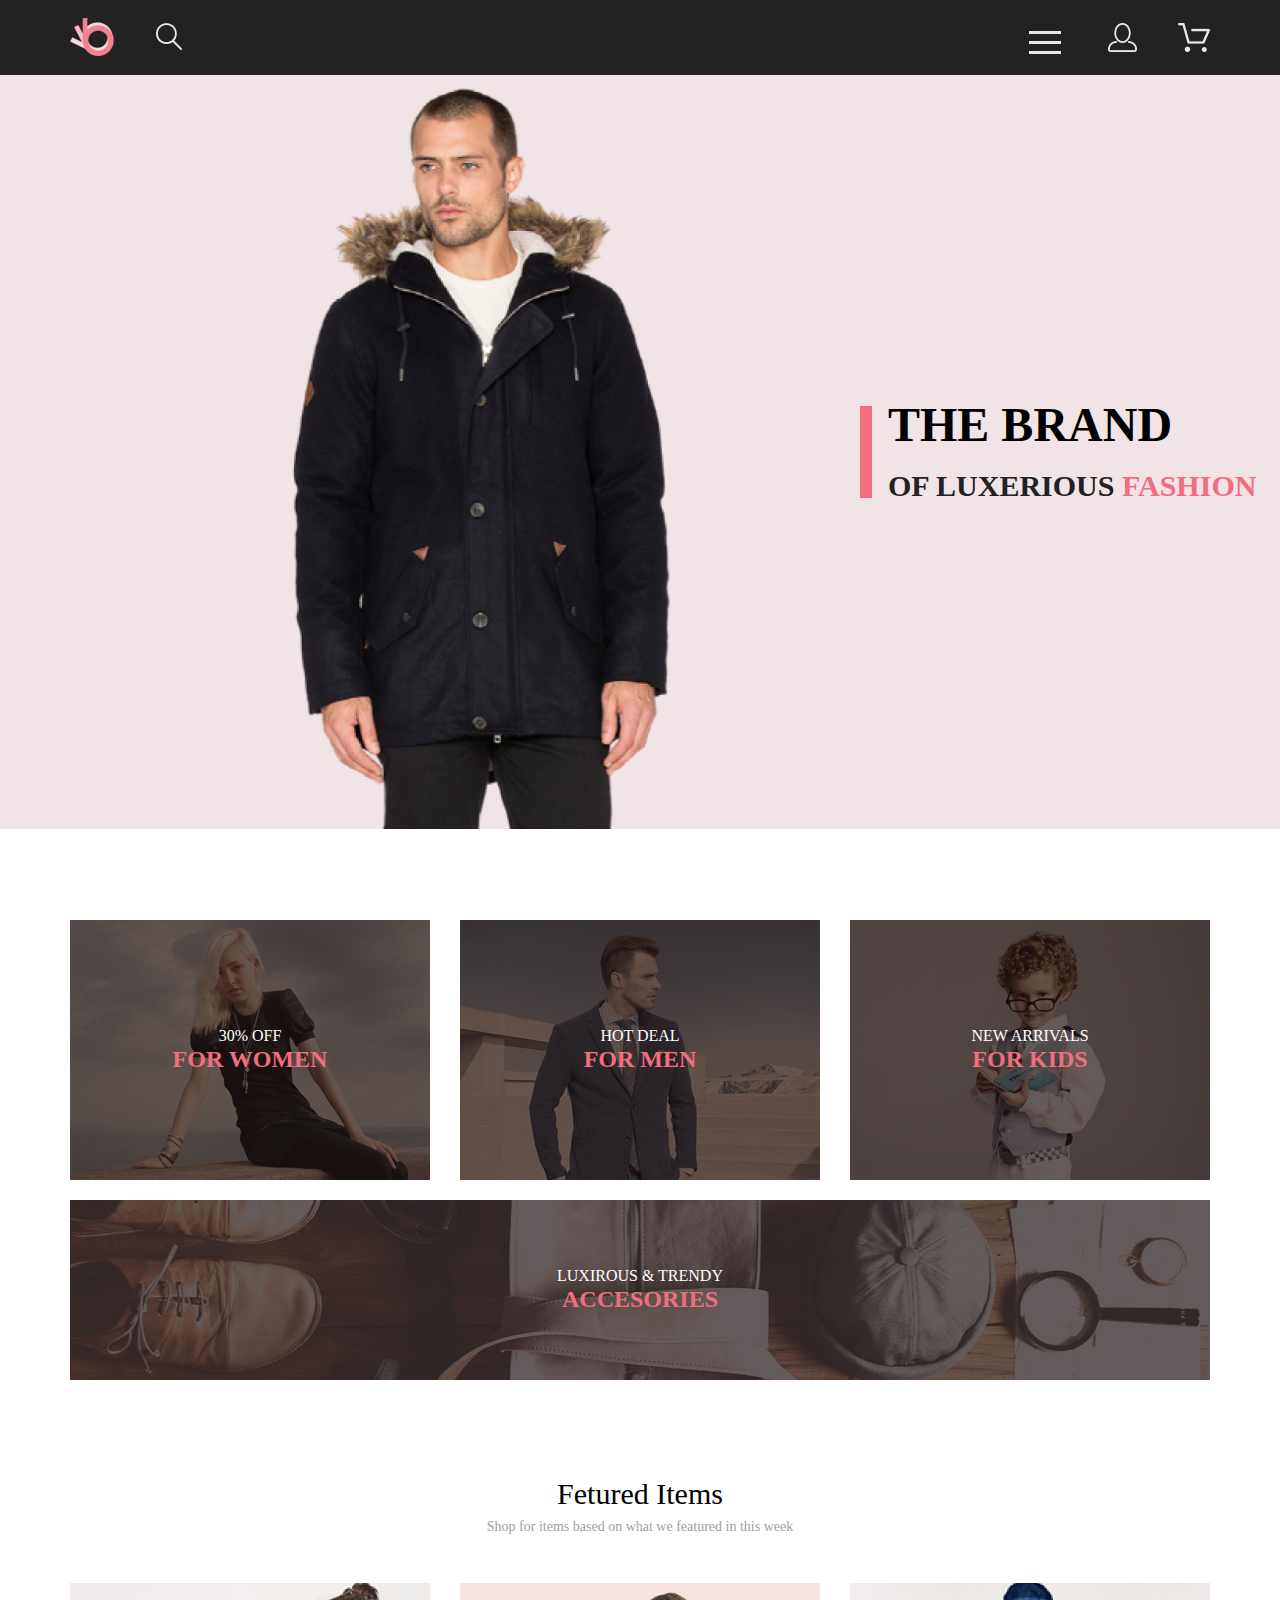
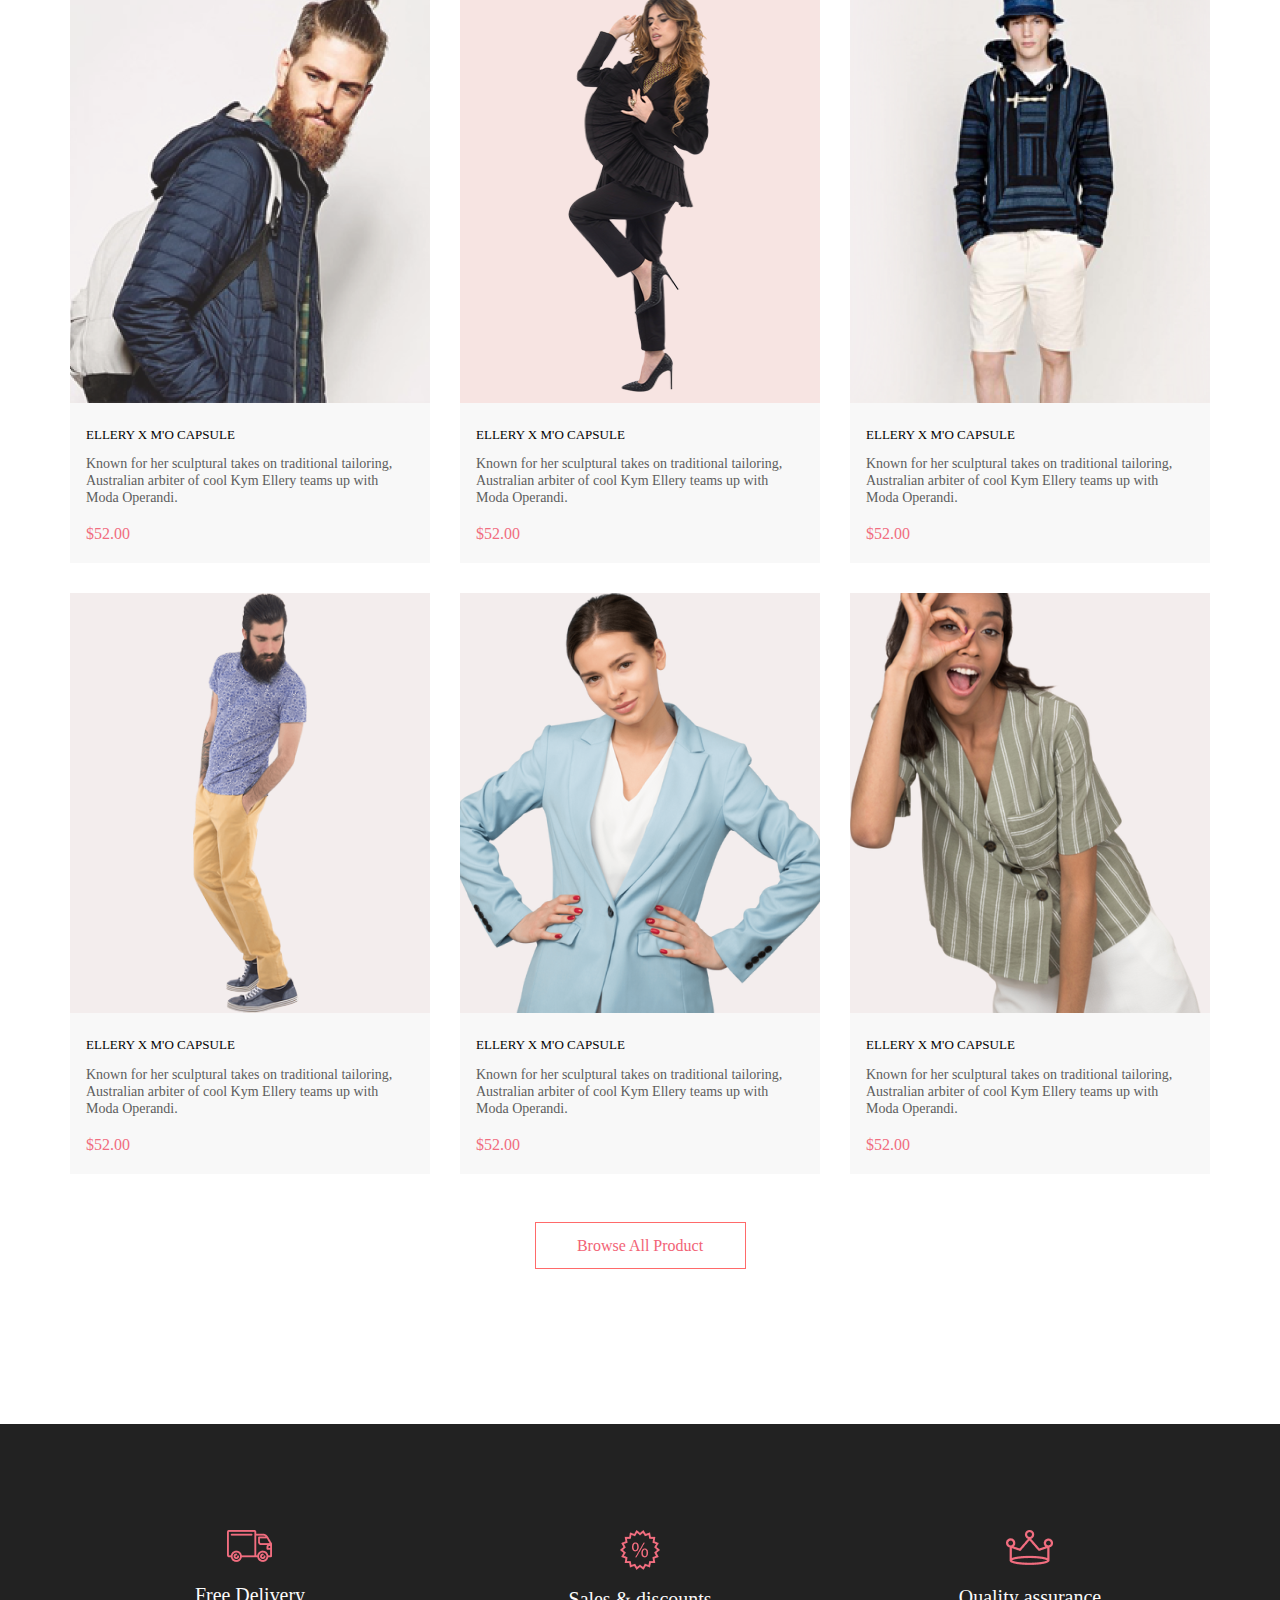
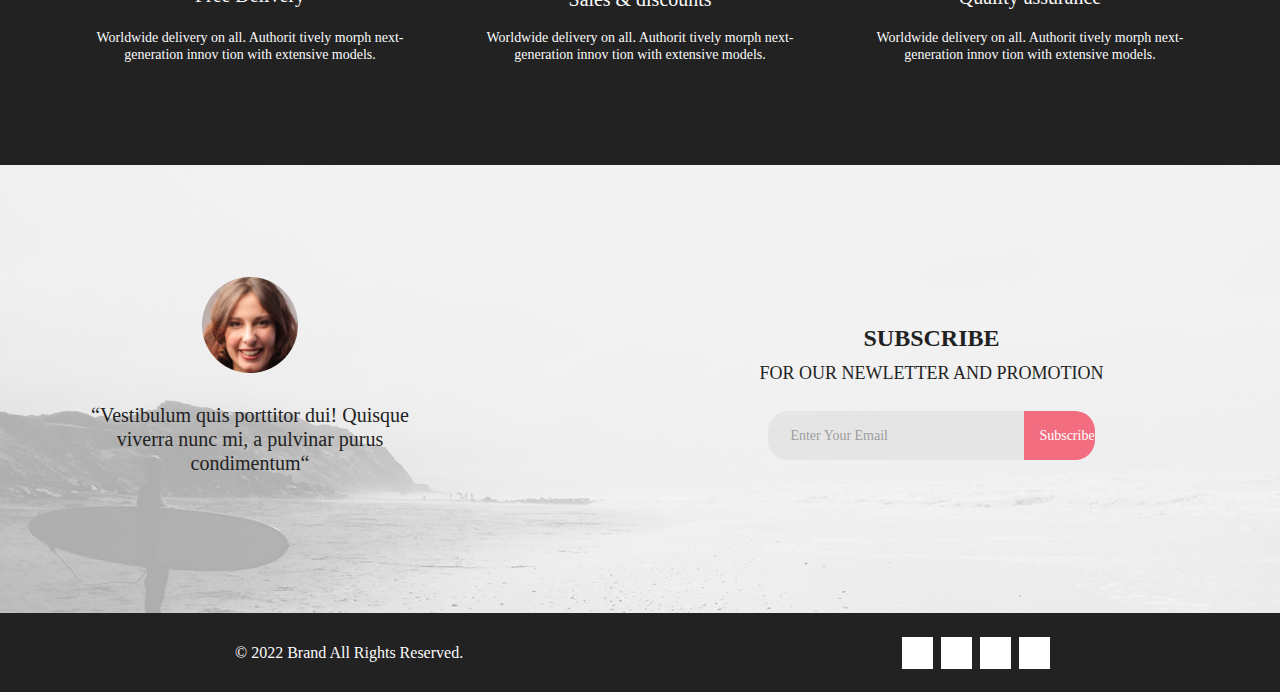
==== commit 8f88a23a: "дз 6" ====
--- a/home/home_html+scss_1/index.html
+++ b/home/home_html+scss_1/index.html
@@ -22,6 +22,8 @@
                     <input id="menu__toggle" type="checkbox" />
                     <label class="menu__btn" for="menu__toggle">
                         <span></span>
+                        
+                        
                     </label>
 
                     <!-- <ul class="menu__box">
@@ -45,7 +47,9 @@
                         <li><a class="menu__item" href="#k_shirts">Shirts</a></li>
                         <li><a class="menu__item" href="#k_bags">Bags</a></li>
                     </ul> -->
-                </div>
+
+                </div>
+
                 <button class="head_menu"><img src="./img/Forma 1 (2).png" alt="profile"></button>
                 <button class="head_menu"><img src="./img/Forma 1 (3).png" alt="cart"></button>
             </div>
--- a/home/home_html+scss_1/style.css
+++ b/home/home_html+scss_1/style.css
@@ -352,11 +352,11 @@
 
 .footer__info {
   height: 341px;
-  margin: auto;
   background: #222;
   margin-top: 95px;
   display: flex;
   flex-direction: row;
+  align-items: center;
   justify-content: center;
   gap: 30px;
 }
@@ -365,7 +365,7 @@
   display: flex;
   flex-direction: column;
   align-items: center;
-  margin-top: 65% 3px;
+  margin-top: 3px;
   width: 360px;
   height: 133px;
   justify-content: space-between;
@@ -580,17 +580,17 @@
 
 .menu__btn > span {
   margin-top: -5px;
-  padding-right: 65% px;
+  padding-right: 10px;
 }
 
 .menu__btn > span::before {
   content: "";
-  top: -65% px;
+  top: -10px;
 }
 
 .menu__btn > span::after {
   content: "";
-  top: 65% px;
+  top: 10px;
 }
 
 .menu__box {
@@ -834,7 +834,8 @@
 
 .box__filter__center {
   display: flex;
-  justify-content: space-between;
+  justify-content: center;
+  align-items: center;
 }
 
 .filter__sort {
@@ -1170,7 +1171,6 @@
 }
 
 .paragraph__reg {
-  width: 652px;
   color: #000;
   font-size: 24px;
   font-style: normal;
@@ -1189,7 +1189,7 @@
 
 .reg__title {
   display: flex;
-  justify-content: start;
+  justify-content: space-around;
   flex-direction: row;
 }
 
@@ -1203,8 +1203,10 @@
 .title__reg__text {
   display: flex;
   flex-direction: column;
-  gap: 21px;
-  padding-left: 400px;
+  width: 511px;
+  justify-content: start;
+  align-items: start;
+  gap: 20px;
 }
 
 .body_reg {
@@ -1310,7 +1312,7 @@
     gap: 48px;
   }
   .footer__info__card {
-    margin: 0 auto;
+    width: 260px;
   }
   .footer__subscribe {
     height: 693px;
@@ -1377,7 +1379,8 @@
     line-height: normal;
   }
   .body_reg .reg__title .title__reg__text {
-    padding-left: 32px;
+    display: flex;
+    align-items: center;
   }
   .shopcart {
     display: flex;
@@ -1396,4 +1399,330 @@
   .box__prise {
     padding-bottom: 60px;
   }
+}
+@media (min-width: 320px) and (max-width: 767px) {
+  .top__container {
+    width: 100%;
+  }
+  .logo {
+    margin-left: 16px;
+  }
+  .head__buttons .head_menu {
+    display: flex;
+    justify-content: center;
+    align-items: center;
+    display: none;
+  }
+  .image {
+    display: none;
+  }
+  .right__side__head {
+    display: flex;
+    flex-direction: row;
+    width: 263px;
+    height: 66px;
+  }
+  .rectangle {
+    height: 61px;
+    margin-right: 15px;
+  }
+  .text {
+    padding-top: 6px;
+    font-size: 38px;
+    line-height: 0.7;
+  }
+  .text span.h2 {
+    font-family: Lato;
+    font-size: 18px;
+    font-style: normal;
+    font-weight: 700;
+    line-height: normal;
+  }
+  .text .h2pink {
+    font-size: 18px;
+    font-style: normal;
+    font-weight: 700;
+    line-height: normal;
+  }
+  .top__cards {
+    display: grid;
+    grid-template-columns: 1fr;
+    height: auto;
+    margin: auto;
+    margin-top: 64px;
+    gap: 32px;
+  }
+  .card__text {
+    width: 100%;
+    font-size: 17px;
+  }
+  .card__text p {
+    font-size: 13px;
+  }
+  .top__card__big {
+    grid-area: 4/1/5/2;
+    height: 111px;
+  }
+  .top__card__big img {
+    height: 100%;
+    width: 100%;
+    -o-object-fit: cover;
+       object-fit: cover;
+  }
+  .product__card {
+    width: 291px;
+  }
+  .all__cards {
+    display: grid;
+    grid-template-columns: 1fr;
+    margin-top: 64px;
+  }
+  .all__prod__button {
+    margin-top: 41px;
+  }
+  .footer__info {
+    gap: 46px;
+  }
+  .footer__subscribe {
+    height: 550px;
+  }
+  .footer__blur {
+    height: 550px;
+    display: flex;
+    flex-direction: column;
+    align-items: center;
+    justify-content: center;
+    gap: 48px;
+  }
+  .footer__navbar {
+    height: 143px;
+    flex-direction: column-reverse;
+  }
+  .footer__navbar p {
+    margin-left: 0px;
+    margin-bottom: 9px;
+  }
+  .footer__navbar__icons {
+    margin-right: 0px;
+    margin-top: 43px;
+  }
+  .footer__subscribe__info {
+    width: 300px;
+    height: 194px;
+    justify-content: space-between;
+  }
+  .footer__subscribe__info p {
+    height: 73px;
+    font-size: 18px;
+  }
+  .footer__subsc_subsc {
+    width: 300px;
+    height: 123px;
+  }
+  .footer__subsc_subsc__text {
+    text-align: center;
+  }
+  .footer__subsc_subsc__text h2 {
+    line-height: 36px;
+  }
+  .footer__subsc_subsc__text p {
+    font-size: 14px;
+    line-height: 21.45px;
+  }
+  .footer__subsc__form__btn form {
+    width: 341px;
+    height: 47px;
+  }
+  .footer__subsc__form__btn input {
+    width: 200px;
+  }
+  .footer__subsc__form__btn button {
+    width: 95.7px;
+    height: 47px;
+  }
+  .top_heading_title {
+    display: flex;
+    flex-direction: column;
+    justify-content: center;
+    align-items: center;
+    gap: 32px;
+  }
+  .filter__sort {
+    display: flex;
+    width: 100px;
+    padding-right: 200px;
+  }
+  .box__filter__center {
+    width: 300px;
+  }
+  .filter {
+    width: 300px;
+    font-size: 15px;
+  }
+  .filter .text__filter {
+    display: none;
+  }
+  .filtre__svg {
+    width: 37px;
+    height: 25px;
+  }
+  .sort {
+    display: flex;
+    padding-left: 120px;
+    padding-top: 10px;
+    gap: 5px;
+  }
+  .sort__button {
+    display: flex;
+    align-items: center;
+    gap: 8px;
+    font-size: 12px;
+  }
+  .shopcart {
+    width: 320px;
+  }
+  .body_shopcart {
+    width: 300px;
+    display: flex;
+    justify-content: center;
+    align-items: center;
+    margin: auto;
+    padding: auto;
+  }
+  .cart {
+    width: 280px;
+    height: 161px;
+    display: flex;
+    justify-content: center;
+    align-items: center;
+    padding: 0;
+    margin: 0;
+    gap: 17px;
+  }
+  .shopcart__prise {
+    width: 280px;
+    display: flex;
+    flex-direction: column;
+  }
+  .shopcart__prise .box___shopcardprise {
+    width: 270px;
+    padding: 0;
+    margin: 0;
+  }
+  .shopcart__prise .box___shopcardprise h1 {
+    font-size: 16px;
+  }
+  .shopcart__prise .box___shopcardprise .custom-field {
+    width: 300px;
+  }
+  .shopcart__prise .box___shopcardprise .custom-field .input_prise {
+    width: 270px;
+  }
+  .body_shopcart {
+    margin: auto;
+    padding-right: 18px;
+    padding-bottom: 96px;
+  }
+  .box__prise {
+    width: 270px;
+    height: 214px;
+  }
+  .box__prise .prise {
+    display: flex;
+    justify-content: center;
+    width: 240px;
+  }
+  .box__prise .prise svg {
+    padding-left: 100px;
+  }
+  .chek {
+    width: 270px;
+    margin: auto;
+  }
+  .text__cart {
+    font-size: 14px;
+  }
+  .text__cart .title_cart {
+    padding-top: 0px;
+    width: 125px;
+    font-size: 15px;
+    font-style: normal;
+    font-weight: 400;
+    line-height: normal;
+    padding-bottom: 35px;
+  }
+  .text__cart .title_cart h1 {
+    padding-bottom: 0px;
+  }
+  .text__cart .item_shop {
+    font-size: 14px;
+  }
+  .text__cart .close__x {
+    padding-top: 0px;
+    padding-left: 120px;
+    position: absolute;
+  }
+  .text__cart .close__x svg {
+    width: 10px;
+  }
+  .button_shopingcart {
+    display: flex;
+    justify-content: center;
+    padding-top: 60px;
+    gap: 18px;
+    padding-bottom: 40px;
+    border: none;
+  }
+  .button_shopingcart .c-button {
+    border: 1;
+    color: #747474;
+    border-color: #dadada;
+    padding: 5px 7px;
+    background-color: #ffffff;
+    color: #575757;
+    text-align: center;
+    font-size: 9px;
+    font-style: normal;
+    font-weight: 400;
+    line-height: normal;
+  }
+  .c-button__prise {
+    width: 240px;
+  }
+  .reg__title {
+    display: flex;
+    flex-direction: column;
+    justify-content: center;
+    align-items: center;
+  }
+  .box_reg_list {
+    width: 280px;
+  }
+  .box_reg_list .custom-field {
+    width: 270px;
+  }
+  .box_reg_list .custom-field .input_prise {
+    width: 270px;
+  }
+  .box_reg_list .paragraph__reg__menu {
+    width: 270px;
+  }
+  .box_reg_list .c-button__registration {
+    margin-top: 15px;
+  }
+  .title__reg__text {
+    display: flex;
+    justify-content: center;
+    margin: 0;
+    padding: 0px;
+    width: 290px;
+  }
+  .title__reg__text h1 {
+    font-size: 16px;
+  }
+  .paragraph__reg {
+    width: 290px;
+    padding-left: 0px;
+    font-size: 16px;
+  }
 }/*# sourceMappingURL=style.css.map */